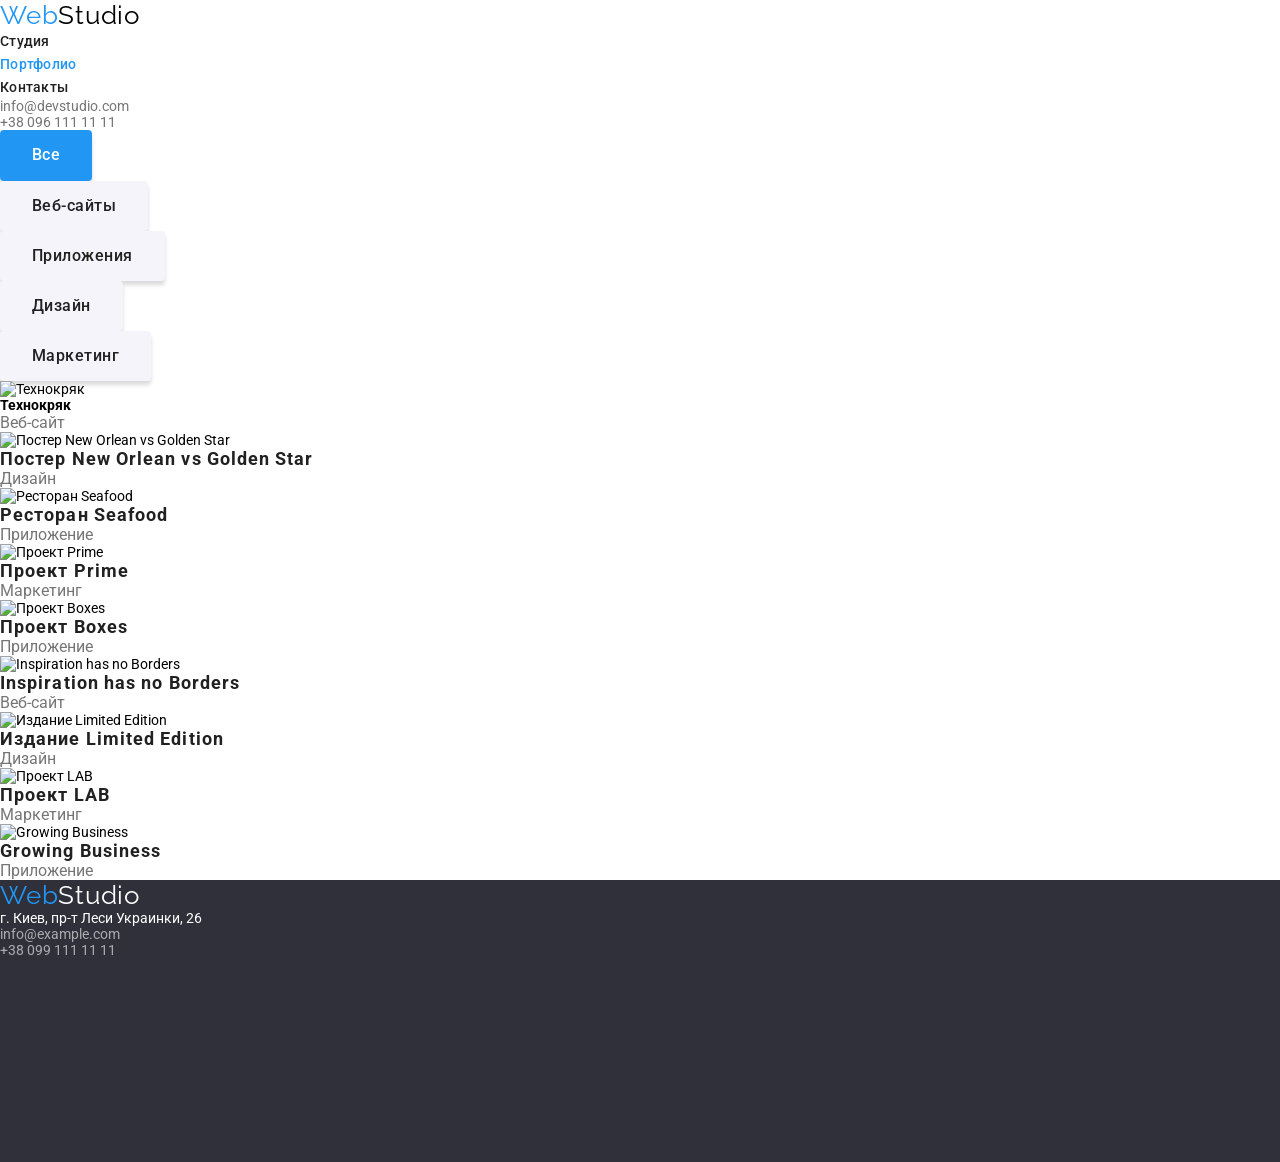
==== portfolio.html @ 91527b13 "21:54" ====
<!DOCTYPE html>
<html lang="ru">
  <head>
    <meta charset="UTF-8" />
    <meta http-equiv="X-UA-Compatible" content="IE=edge" />
    <meta name="viewport" content="width=device-width, initial-scale=1.0" />
    <link rel="preconnect" href="https://fonts.googleapis.com" />
    <link rel="preconnect" href="https://fonts.gstatic.com" crossorigin />
    <link
      href="https://fonts.googleapis.com/css2?family=Raleway:wght@700&family=Roboto:wght@400;500;700;900&display=swap"
      rel="stylesheet"
    />
    <title>Портфолио</title>
    <link rel="stylesheet" href="./css/normalize.css" />
    <link rel="stylesheet" href="./css/styles.css" />
  </head>
  <body>
    <header>
      <a href="#" class="logo">Web<span>Studio</span></a>
      <nav class="nav">
        <ul class="menu">
          <li class="menu-item">
            <a href="./index.html">Студия</a>
          </li>
          <li class="menu-item">
            <a class="current" href="#">Портфолио</a>
          </li>
          <li class="menu-item">
            <a href="#">Контакты</a>
          </li>
        </ul>
      </nav>
      <ul class="contacts">
        <li class="e-mail">
          <a href="#">info@devstudio.com</a>
        </li>
        <li class="tel">
          <a href="#">+38 096 111 11 11</a>
        </li>
      </ul>
    </header>
    <main>
      <h1 hidden>Our projects</h1>
      <section class="section">
        <ul class="menu-btn">
          <li>
            <button type="button" class="btn current">Все</button>
          </li>
          <li>
            <button type="button" class="btn">Веб-сайты</button>
          </li>
          <li>
            <button type="button" class="btn">Приложения</button>
          </li>
          <li>
            <button type="button" class="btn">Дизайн</button>
          </li>
          <li>
            <button type="button" class="btn">Маркетинг</button>
          </li>
        </ul>
      </section>
      <section class="project">
        <ul class="our-project">
          <li class="direction">
            <img src="./img/img.jpg" alt="Технокряк" />
            <h4 class="block">Технокряк</h4>
            <p>Веб-сайт</p>
          </li>
          <li class="direction">
            <img
              src="./img/img-1.jpg"
              width="370"
              height="294"
              alt="Постер New Orlean vs Golden Star"
            />
            <h4 class="name-block">Постер New Orlean vs Golden Star</h4>
            <p>Дизайн</p>
          </li>
          <li class="direction">
            <img
              src="./img/img-2.jpg"
              width="370"
              height="294"
              alt="Ресторан Seafood"
            />
            <h4 class="name-block">Ресторан Seafood</h4>
            <p>Приложение</p>
          </li>
          <li class="direction">
            <img
              src="./img/img-3.jpg"
              width="370"
              height="294"
              alt="Проект Prime"
            />
            <h4 class="name-block">Проект Prime</h4>
            <p>Маркетинг</p>
          </li>
          <li class="direction">
            <img
              src="./img/img-4.jpg"
              width="370"
              height="294"
              alt="Проект Boxes"
            />
            <h4 class="name-block">Проект Boxes</h4>
            <p>Приложение</p>
          </li>
          <li class="direction">
            <img
              src="./img/img-5.jpg"
              width="370"
              height="294"
              alt="Inspiration has no Borders"
            />
            <h4 class="name-block">Inspiration has no Borders</h4>
            <p>Веб-сайт</p>
          </li>
          <li class="direction">
            <img
              src="./img/img-6.jpg"
              width="370"
              height="294"
              alt="Издание Limited Edition"
            />
            <h4 class="name-block">Издание Limited Edition</h4>
            <p>Дизайн</p>
          </li>
          <li class="direction">
            <img
              src="./img/img-7.jpg"
              width="370"
              height="294"
              alt="Проект LAB"
            />
            <h4 class="name-block">Проект LAB</h4>
            <p>Маркетинг</p>
          </li>
          <li class="direction">
            <img
              src="./img/img-8.jpg"
              width="370"
              height="294"
              alt="Growing Business"
            />
            <h4 class="name-block">Growing Business</h4>
            <p>Приложение</p>
          </li>
        </ul>
      </section>
    </main>
    <footer class="footer">
      <div class="container">
        <a href="#" class="logo">Web<span class="logo-footer">Studio</span></a>
        <address class="our-contacts">
          <ul class="our-contacts-link">
            <li>
              <a href="#" class="address">г. Киев, пр-т Леси Украинки, 26</a>
            </li>
            <li>
              <a href="#" class="e-mail">info@example.com</a>
            </li>
            <li>
              <a href="#" class="tel">+38 099 111 11 11</a>
            </li>
          </ul>
        </address>
      </div>
    </footer>
  </body>
</html>
---- css/styles.css ----
:root {
    --primary-text-color: #212121;
    --title-text-color: #ffff;
    --accent-text-color: #2196F3;
    --header-text-color: #757575;
    --logo-text-color: black;
    --contact-text-color: rgba(255, 255, 255, 0.6);
}


* {
    margin: 0;
    padding: 0;
}

body {
    font-family: "Roboto", sans-serif;
    font-size: 14px;
}

h2, 
h3 {
    color: var(--primary-text-color);   
}

h2 {
    font-size: 36px;
    color:var(--primary-text-color);
}
h3 {
    font-family: Roboto;
    font-style: normal;
    font-weight: 900;
    line-height: 1.14;
    letter-spacing: 0.03em;
}

ul {
    list-style: none;
}

.header {
    color: var(--primary-text-color)
}


p {
    color: var(--header-text-color);
}

.section {
    cursor: pointer;
}

/* ----------------header---------------- */
.logo {
    font-family: 'Raleway', sans-serif;
    font-weight: 900px;
    color: var(--accent-text-color);
    text-decoration: none;
    font-style: normal;
    font-size: 26px;
    letter-spacing: 0.03em;
    font-style: 1.2em;
}

span {
    color: var(--logo-text-color);
}


.nav {
    cursor: pointer;   
}

.menu a {
    color: var(--primary-text-color);
    font-weight: 500;
    text-align: right;
    height: 16px;
    text-decoration: none;
    font-style: normal;
    line-height: 1.63;
    letter-spacing: 0.02em;
}

.menu a:hover,
.menu a:active,
.menu a:focus {
    color: var(--accent-text-color);
}

.contacts {
    text-align: left;
}

.contacts a {
    text-decoration: none;
    color: var(--header-text-color);
}

.contacts a:hover,
.contacts a:active,
.contacts a:focus {
    color: var(--accent-text-color);
}

.menu-item .current {
    color: var(--accent-text-color);
}
/* -----------------------filter ---------------------- */
.btn {
    background: #F5F4FA;
    color: var(--primary-text-color);
    letter-spacing: 0.03em;
    font-weight: 500;
    border: none;
}

.btn:active,
.btn:hover,
.btn:focus {
    color: var(--title-text-color);
    background: #2196F3;
}

.menu-btn .btn.current {
    color: var(--title-text-color);
    background: #2196F3;
}

.section .menu-btn {
    cursor: pointer;
}


/* ----------------Peculiarities---------------- */


.order {
    background: #2F303A;
    left: 0px;
    top: 80px;
}

h2 {
   font-weight: 900;
   letter-spacing: 0.06em;
   text-align: center;
   text-transform: uppercase;
}

.business {
    color: var(--title-text-color);
}

button {
    font-family: Roboto, sans-serif;
    background-color: var(--accent-text-color) ;
    text-align: center;
    padding: 10px 32px;
    left: 700px;
    letter-spacing: 0.06em;
    font-weight: bold;
    font-size: 16px;
    line-height: 1.88;
    color: var(--title-text-color);
    box-shadow: 0px 4px 4px rgba(0, 0, 0, 0.15);
    border-radius: 4px;
} 
/*--------------- about us ---------------*/
.team {
    background: #F5F4FA;
}

.text {
    font-style: normal;
}
/* ---------project------- */

.name-block {
    font-size: 18px;
    font-weight: 700;
    letter-spacing: 0.06em;
    color: var(--primary-text-color);
}

.direction p {
    color: var(--header-text-color);
    font-size: 16px;
}



/* -------------footer------------ */

.container {
    background: #2F303A;
}

.our-contacts {
    height: 252px;
    font-style: normal;
}

.our-contacts {
    text-decoration: none;
    color:var(--contact-text-color);
}

.address {
    color:var(--title-text-color);
    text-decoration: none;
}
.logo-footer {
    color: var(--title-text-color);
}

.e-mail,
.tel {
    color: var(--contact-text-color);
    text-decoration: none;
}

.our-contacts-link a:active,
.our-contacts-link a:hover,
.our-contacts-link a:focus {
    color: var(--accent-text-color);
}
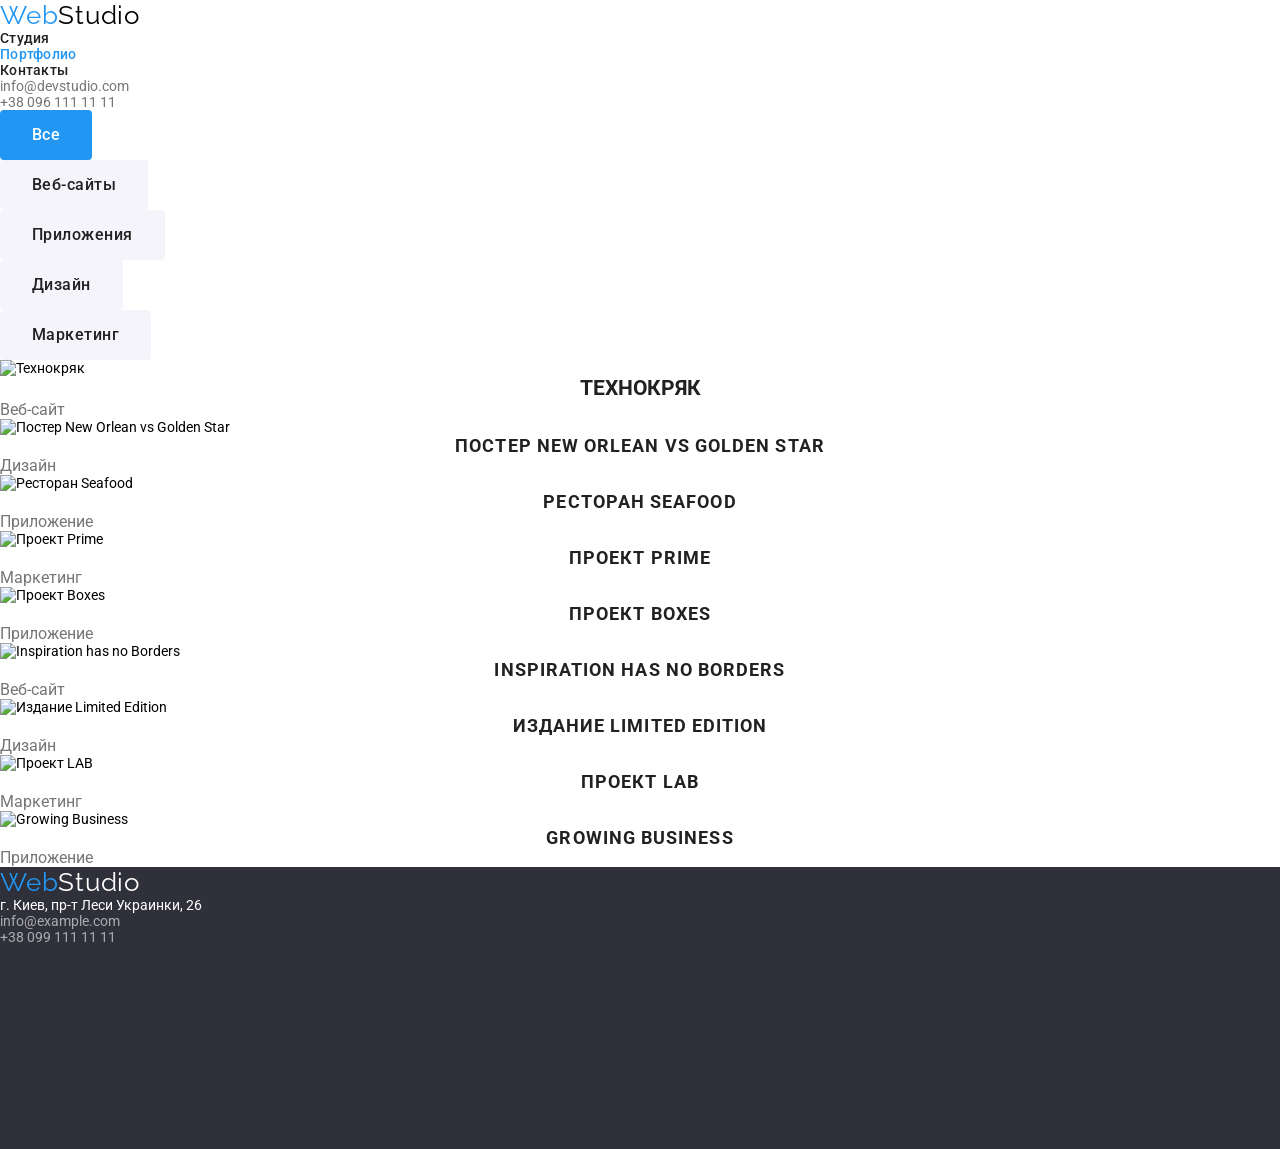
==== commit 3497bf16: "19:45 251021" ====
--- a/portfolio.html
+++ b/portfolio.html
@@ -40,8 +40,8 @@
       </ul>
     </header>
     <main>
-      <h1 hidden>Our projects</h1>
-      <section class="section">
+        <div class="container">
+          <h1 hidden>Our projects</h1>
         <ul class="menu-btn">
           <li>
             <button type="button" class="btn current">Все</button>
@@ -59,12 +59,11 @@
             <button type="button" class="btn">Маркетинг</button>
           </li>
         </ul>
-      </section>
       <section class="project">
         <ul class="our-project">
           <li class="direction">
             <img src="./img/img.jpg" alt="Технокряк" />
-            <h4 class="block">Технокряк</h4>
+            <h2 class="block">Технокряк</h2>
             <p>Веб-сайт</p>
           </li>
           <li class="direction">
@@ -74,7 +73,7 @@
               height="294"
               alt="Постер New Orlean vs Golden Star"
             />
-            <h4 class="name-block">Постер New Orlean vs Golden Star</h4>
+            <h2 class="name-block">Постер New Orlean vs Golden Star</h2>
             <p>Дизайн</p>
           </li>
           <li class="direction">
@@ -84,7 +83,7 @@
               height="294"
               alt="Ресторан Seafood"
             />
-            <h4 class="name-block">Ресторан Seafood</h4>
+            <h2 class="name-block">Ресторан Seafood</h2>
             <p>Приложение</p>
           </li>
           <li class="direction">
@@ -94,7 +93,7 @@
               height="294"
               alt="Проект Prime"
             />
-            <h4 class="name-block">Проект Prime</h4>
+            <h2 class="name-block">Проект Prime</h2>
             <p>Маркетинг</p>
           </li>
           <li class="direction">
@@ -104,7 +103,7 @@
               height="294"
               alt="Проект Boxes"
             />
-            <h4 class="name-block">Проект Boxes</h4>
+            <h2 class="name-block">Проект Boxes</h2>
             <p>Приложение</p>
           </li>
           <li class="direction">
@@ -114,7 +113,7 @@
               height="294"
               alt="Inspiration has no Borders"
             />
-            <h4 class="name-block">Inspiration has no Borders</h4>
+            <h2 class="name-block">Inspiration has no Borders</h2>
             <p>Веб-сайт</p>
           </li>
           <li class="direction">
@@ -124,7 +123,7 @@
               height="294"
               alt="Издание Limited Edition"
             />
-            <h4 class="name-block">Издание Limited Edition</h4>
+            <h2 class="name-block">Издание Limited Edition</h2>
             <p>Дизайн</p>
           </li>
           <li class="direction">
@@ -134,7 +133,7 @@
               height="294"
               alt="Проект LAB"
             />
-            <h4 class="name-block">Проект LAB</h4>
+            <h2 class="name-block">Проект LAB</h2>
             <p>Маркетинг</p>
           </li>
           <li class="direction">
@@ -144,10 +143,11 @@
               height="294"
               alt="Growing Business"
             />
-            <h4 class="name-block">Growing Business</h4>
+            <h2 class="name-block">Growing Business</h2>
             <p>Приложение</p>
           </li>
         </ul>
+        </div>
       </section>
     </main>
     <footer class="footer">
--- a/css/styles.css
+++ b/css/styles.css
@@ -1,13 +1,12 @@
 :root {
     --primary-text-color: #212121;
     --title-text-color: #ffff;
-    --accent-text-color: #2196F3;
+    --accent-text-color: #2196f3;
     --header-text-color: #757575;
     --logo-text-color: black;
     --contact-text-color: rgba(255, 255, 255, 0.6);
 }
 
-
 * {
     margin: 0;
     padding: 0;
@@ -18,19 +17,16 @@
     font-size: 14px;
 }
 
-h2, 
+h2,
 h3 {
-    color: var(--primary-text-color);   
+    color: var(--primary-text-color);
 }
 
 h2 {
-    font-size: 36px;
-    color:var(--primary-text-color);
-}
+    color: var(--primary-text-color);
+}
+
 h3 {
-    font-family: Roboto;
-    font-style: normal;
-    font-weight: 900;
     line-height: 1.14;
     letter-spacing: 0.03em;
 }
@@ -40,21 +36,16 @@
 }
 
 .header {
-    color: var(--primary-text-color)
-}
-
+    color: var(--primary-text-color);
+}
 
 p {
     color: var(--header-text-color);
 }
 
-.section {
-    cursor: pointer;
-}
-
 /* ----------------header---------------- */
 .logo {
-    font-family: 'Raleway', sans-serif;
+    font-family: "Raleway", sans-serif;
     font-weight: 900px;
     color: var(--accent-text-color);
     text-decoration: none;
@@ -68,9 +59,8 @@
     color: var(--logo-text-color);
 }
 
-
 .nav {
-    cursor: pointer;   
+    cursor: pointer;
 }
 
 .menu a {
@@ -80,7 +70,7 @@
     height: 16px;
     text-decoration: none;
     font-style: normal;
-    line-height: 1.63;
+    line-height: 16px;
     letter-spacing: 0.02em;
 }
 
@@ -110,7 +100,7 @@
 }
 /* -----------------------filter ---------------------- */
 .btn {
-    background: #F5F4FA;
+    background: #f5f4fa;
     color: var(--primary-text-color);
     letter-spacing: 0.03em;
     font-weight: 500;
@@ -121,42 +111,46 @@
 .btn:hover,
 .btn:focus {
     color: var(--title-text-color);
-    background: #2196F3;
+    background: #2196f3;
 }
 
 .menu-btn .btn.current {
     color: var(--title-text-color);
-    background: #2196F3;
-}
-
-.section .menu-btn {
+    background: #2196f3;
+}
+
+.container {
     cursor: pointer;
 }
-
+/* --------------------------team------------------ */
+.prew-text {
+    text-transform: none;
+}
 
 /* ----------------Peculiarities---------------- */
 
-
 .order {
-    background: #2F303A;
+    background: #2f303a;
     left: 0px;
     top: 80px;
 }
 
 h2 {
-   font-weight: 900;
-   letter-spacing: 0.06em;
-   text-align: center;
-   text-transform: uppercase;
+    text-align: center;
+    text-transform: uppercase;
 }
 
 .business {
     color: var(--title-text-color);
+    line-height: 60px;
+    font-weight: 900;
+    letter-spacing: 0.06em;
+    font-size: 44px;
 }
 
 button {
     font-family: Roboto, sans-serif;
-    background-color: var(--accent-text-color) ;
+    background-color: var(--accent-text-color);
     text-align: center;
     padding: 10px 32px;
     left: 700px;
@@ -165,18 +159,27 @@
     font-size: 16px;
     line-height: 1.88;
     color: var(--title-text-color);
-    box-shadow: 0px 4px 4px rgba(0, 0, 0, 0.15);
     border-radius: 4px;
-} 
+    border: none;
+    cursor: pointer;
+}
 /*--------------- about us ---------------*/
 .team {
-    background: #F5F4FA;
+    background: #f5f4fa;
 }
 
 .text {
     font-style: normal;
-}
-/* ---------project------- */
+    line-height: 24px;
+    letter-spacing: 0.03em;
+}
+
+.about-block h3 {
+    font-weight: 700;
+    text-transform: uppercase;
+    line-height: 16px;
+}
+/* -----а----project------- */
 
 .name-block {
     font-size: 18px;
@@ -190,26 +193,34 @@
     font-size: 16px;
 }
 
-
+.prew-text {
+    font-style: normal;
+    font-weight: bold;
+    font-size: 36px;
+    line-height: 42px;
+    letter-spacing: 0.03em;
+}
 
 /* -------------footer------------ */
 
-.container {
-    background: #2F303A;
+.footer {
+    background: #2f303a;
+    text-align-last: left;
 }
 
 .our-contacts {
     height: 252px;
     font-style: normal;
+    font-weight: 400;
 }
 
 .our-contacts {
     text-decoration: none;
-    color:var(--contact-text-color);
+    color: var(--contact-text-color);
 }
 
 .address {
-    color:var(--title-text-color);
+    color: var(--title-text-color);
     text-decoration: none;
 }
 .logo-footer {
@@ -227,4 +238,3 @@
 .our-contacts-link a:focus {
     color: var(--accent-text-color);
 }
-
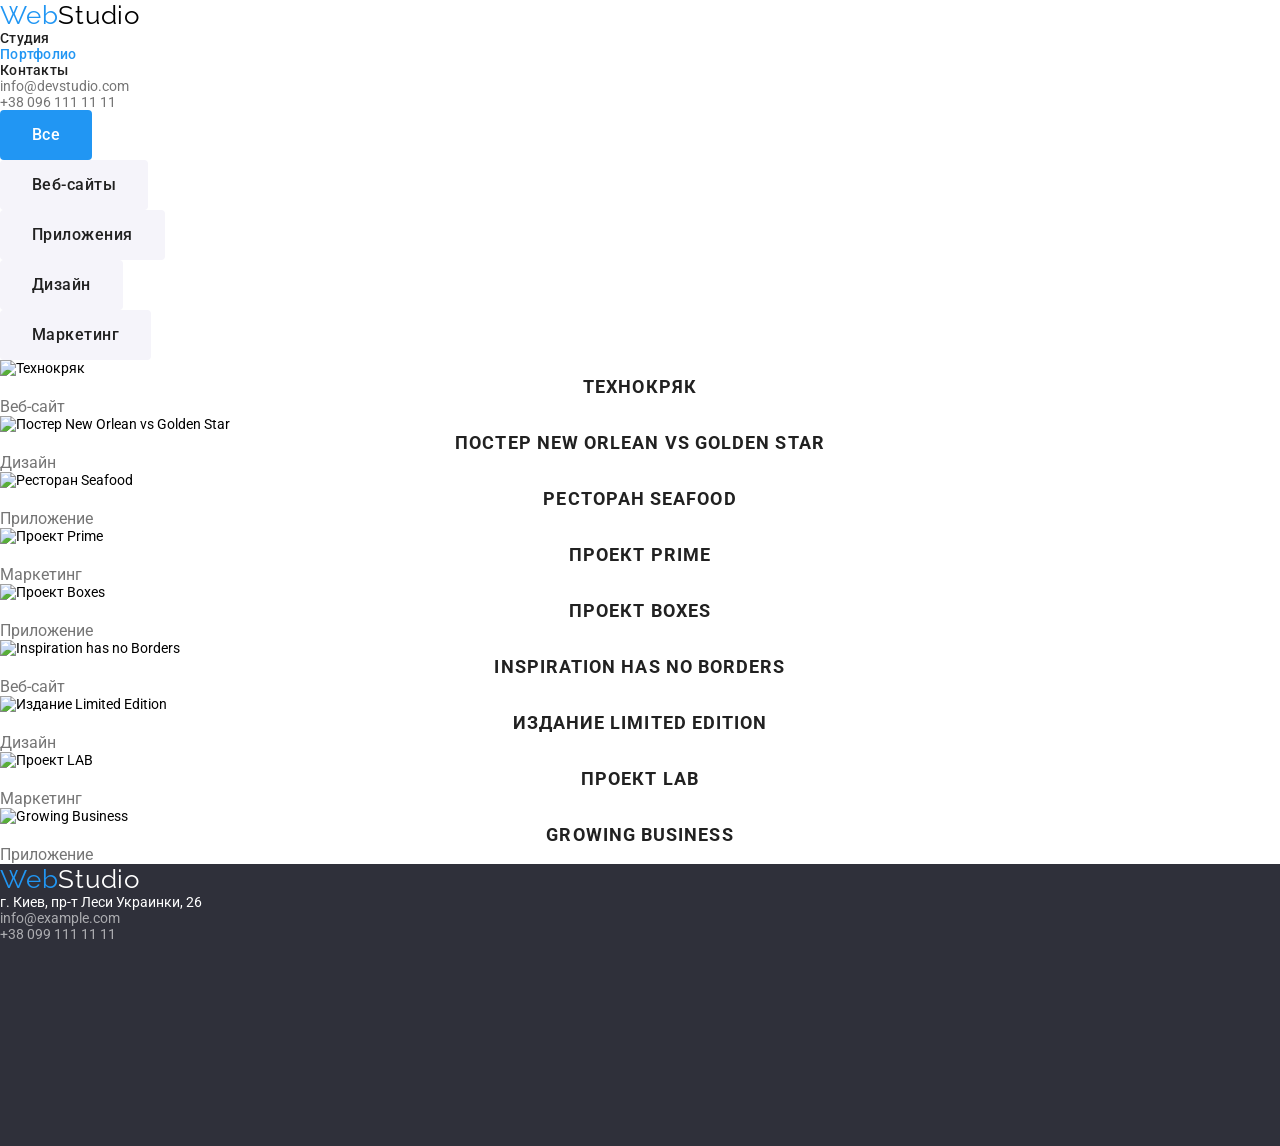
==== commit 02405cbe: "Update portfolio.html" ====
--- a/portfolio.html
+++ b/portfolio.html
@@ -63,7 +63,7 @@
         <ul class="our-project">
           <li class="direction">
             <img src="./img/img.jpg" alt="Технокряк" />
-            <h2 class="block">Технокряк</h2>
+            <h2 class="name-block">Технокряк</h2>
             <p>Веб-сайт</p>
           </li>
           <li class="direction">
